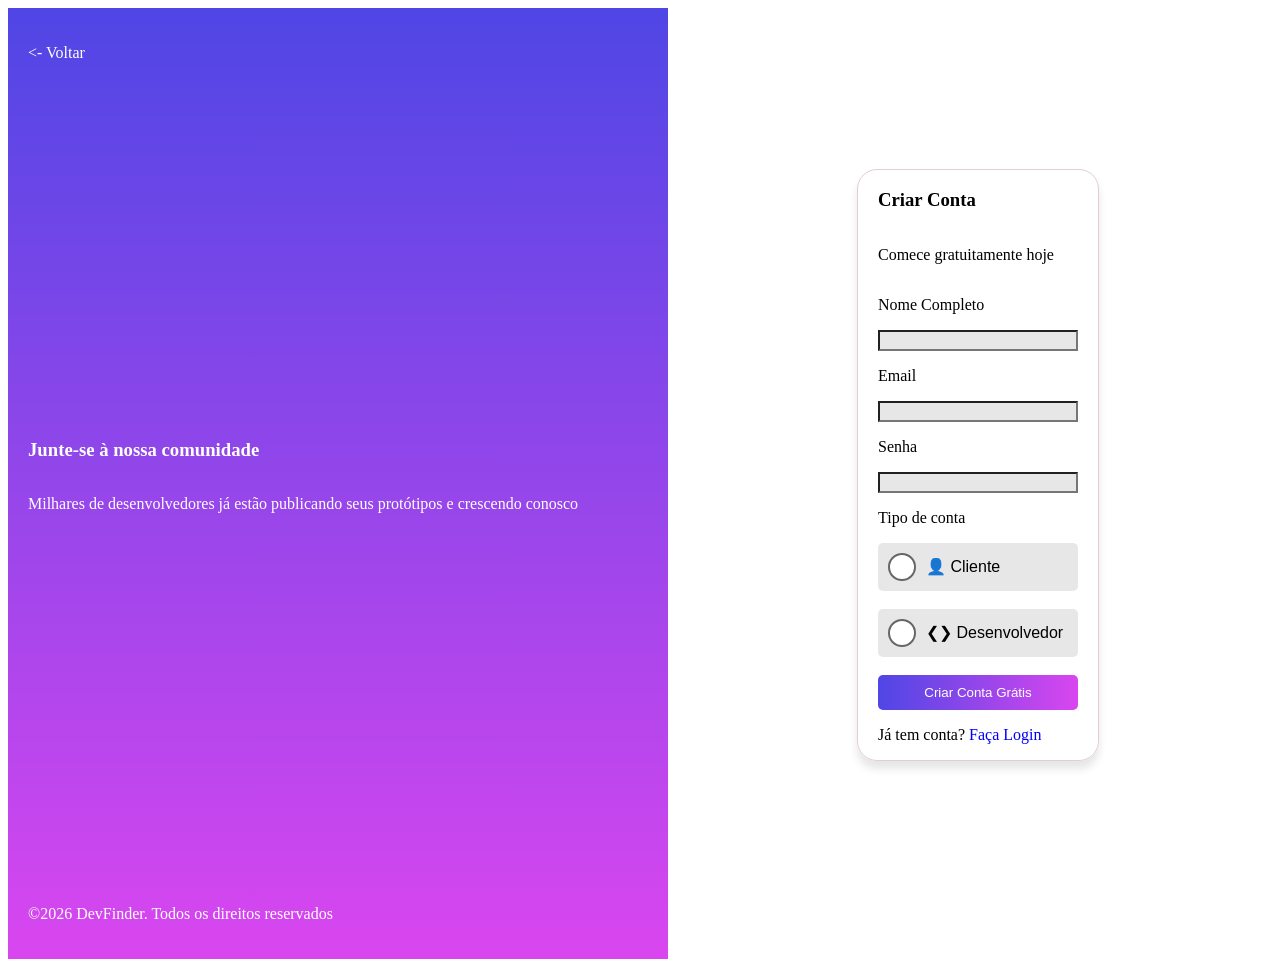
==== cadastro.html @ 6c4f8d0c "Add files via upload" ====
<!DOCTYPE html>
<html lang="en">

<head>
    <meta charset="UTF-8">
    <meta name="viewport" content="width=device-width, initial-scale=1.0">
    <title>Cadastro</title>
    <link rel="stylesheet" href="css/cadastro.css">
</head>

<body>

    <div class="esquerda">

        <p><a href="index.html"> <- Voltar</a></p>
                <br><br><br><br><br><br><br><br><br><br><br><br><br><br><br><br><br><br><br>
                <h3>Junte-se à nossa comunidade</h3>
                <p>Milhares de desenvolvedores já estão publicando seus protótipos e crescendo conosco</p>
                <br><br><br><br><br><br><br><br><br><br><br><br><br><br><br><br><br><br><br><br>
                <p>&copy;2026 DevFinder. Todos os direitos reservados</p>

    </div>

    <div class="direita">

        <div class="cadastro">

            <h3>Criar Conta</h3>
            <p>Comece gratuitamente hoje</p>
            <p>Nome Completo</p>
            <input type="text">
            <p>Email</p>
            <input type="text">
            <p>Senha</p>
            <input type="password">

            <p>Tipo de conta</p>

            <label class="botao-bolinha">
                <input type="checkbox" id="check1" onchange="abrirPagina()">
                <span class="bolinha"></span>
                <span>👤 Cliente</span>
            </label>

            <br>

            <label class="botao-bolinha">
                <input type="checkbox" id="check2" onchange="abrirPagina()">
                <span class="bolinha"></span>
                <span>❮❯ Desenvolvedor</span>
            </label>

            <br>

            <button id="btnContinuar" onclick="irParaPagina()">Criar Conta Grátis</button>

            <p>
                Já tem conta?
                <a href="login.html">Faça Login</a>
            </p>

        </div>

    </div>

</body>

<script src="js/cadastro.js"></script>

</html>
---- css/cadastro.css ----
a{

    text-decoration: none;
    color: blue;

}

body {

    width: 100%;
    height: 100%;
    display: flex;

}

.esquerda {

    color: white;
    background: linear-gradient(to bottom, #4f46e5, #d946ef);
    height: 100%;
    width: 50%;
    display: flex;
    flex-direction: column;
    padding: 20px;
    justify-content: center;

}

.esquerda a {

    color: white;

}


.direita {

    height: 914px;
    width: 50%;
    display: flex;
    color: black;
    align-items: center;
    flex-direction: column;
    justify-content: center;

}

input {

    background-color: rgb(231, 231, 231);

}

.botao-bolinha {
    display: flex;
    align-items: center;
    gap: 10px;
    cursor: pointer;
    font-family: sans-serif;
    height: 40px;
    background-color: rgb(231, 231, 231);
    border-radius: 5px;
    padding: 10px;
}

/* Esconde o checkbox padrão do navegador */
.botao-bolinha input {
    display: none;
}

/* Cria a bolinha personalizada */
.bolinha {
    width: 24px;
    height: 24px;
    border-radius: 50%;
    border: 2px solid #666;
    background-color: #fff;
    transition: 0.2s;
}

/* Altera a cor e adiciona o preenchimento quando clicado */
.botao-bolinha input:checked~.bolinha {
    background-color: #007bff;
    border-color: #007bff;
    box-shadow: inset 0 0 0 4px #fff;
    /* Cria o efeito de "bolinha marcada" */
}

.cadastro {

    display: flex;
    justify-content: center;
    flex-direction: column;
    border: 1px solid rgb(230, 205, 205);
    padding: 20px;
    border-radius: 20px;
    height: 550px;
    width: 200px;
    box-shadow: 0 8px 8px rgba(0, 0, 0, 0.1);

}

button {

    color: white;
    background: linear-gradient(90deg, #4f46e5, #d946ef);
    border: none;
    padding: 10px;
    border-radius: 5px;
    cursor: pointer;

}

.cor {

    color: blue;

}
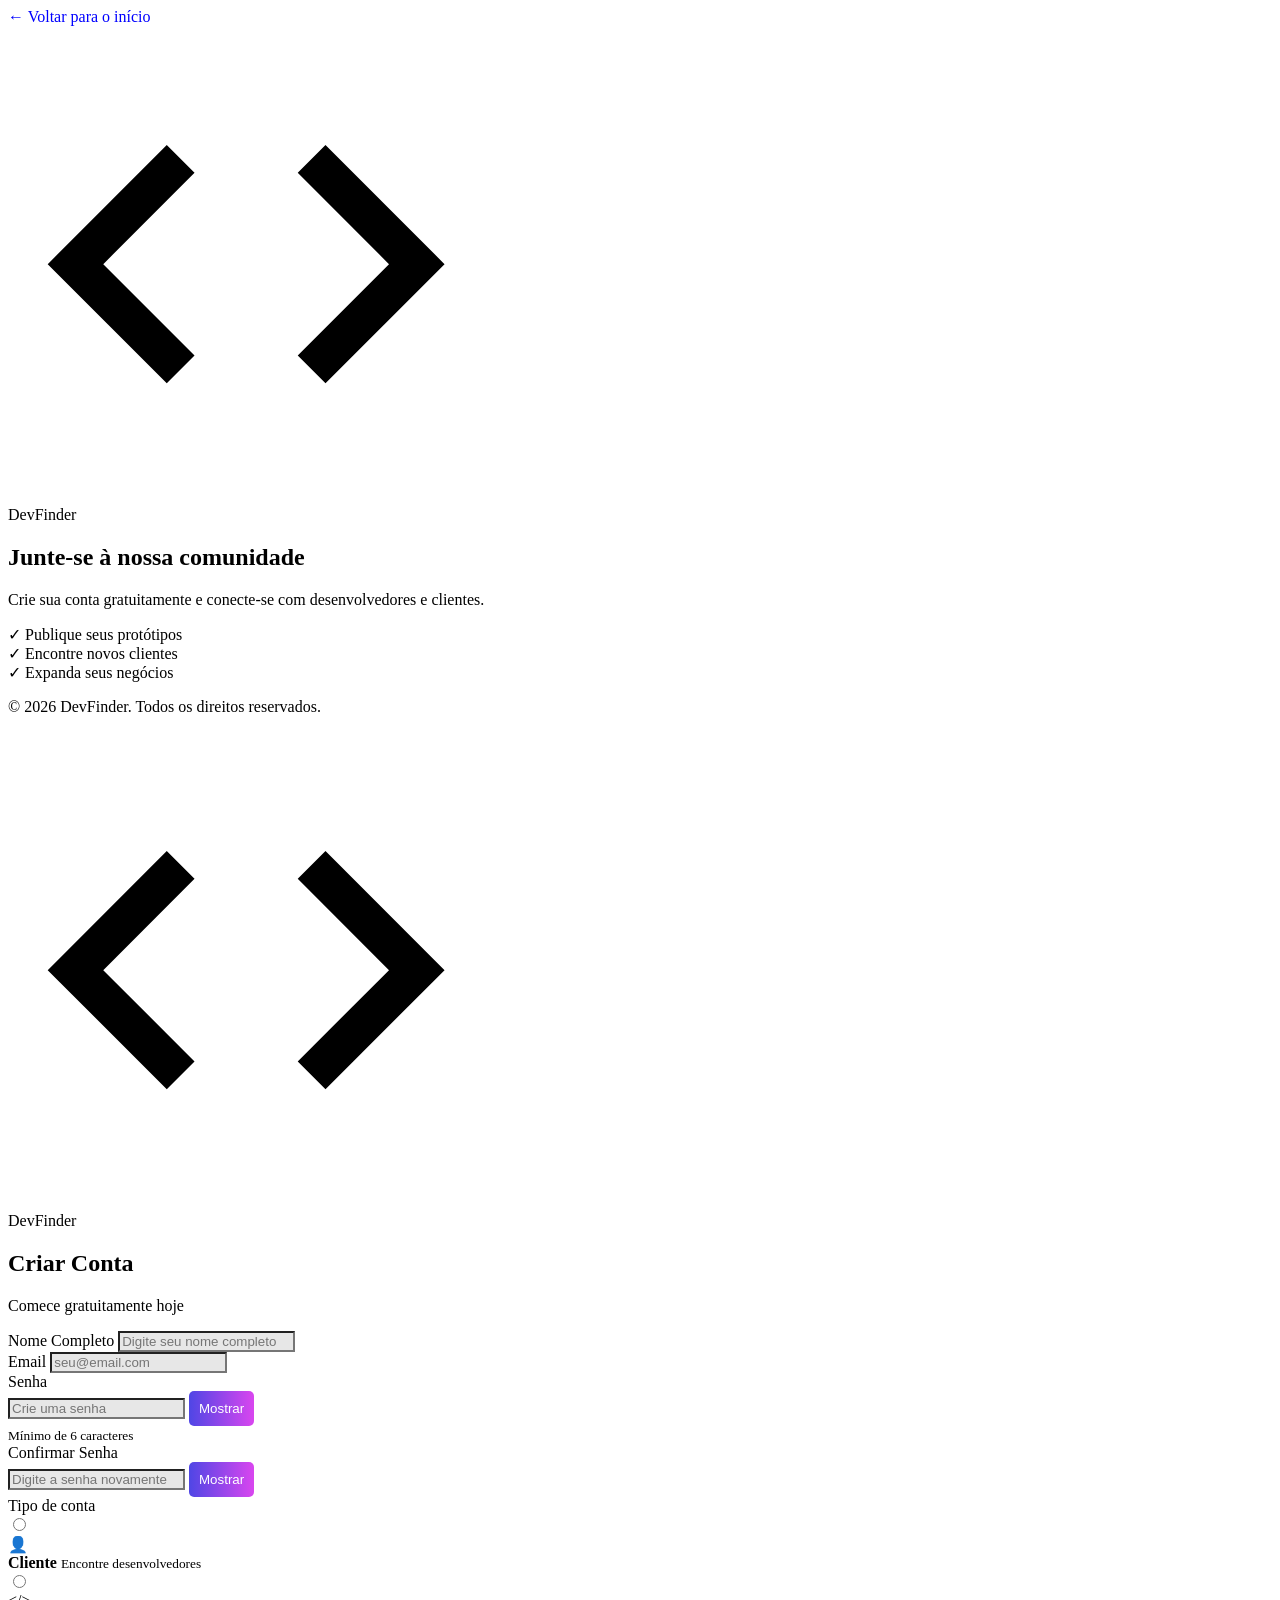
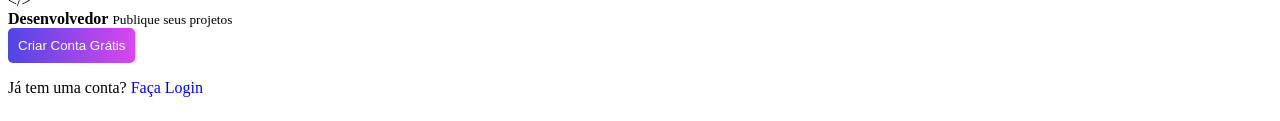
==== commit 694b2dbc: "Update cadastro.html" ====
--- a/cadastro.html
+++ b/cadastro.html
@@ -1,70 +1,308 @@
 <!DOCTYPE html>
-<html lang="en">
+<html lang="pt-BR">
 
 <head>
     <meta charset="UTF-8">
     <meta name="viewport" content="width=device-width, initial-scale=1.0">
-    <title>Cadastro</title>
+
+    <title>Cadastro | DevFinder</title>
+
     <link rel="stylesheet" href="css/cadastro.css">
 </head>
 
 <body>
 
-    <div class="esquerda">
-
-        <p><a href="index.html"> <- Voltar</a></p>
-                <br><br><br><br><br><br><br><br><br><br><br><br><br><br><br><br><br><br><br>
-                <h3>Junte-se à nossa comunidade</h3>
-                <p>Milhares de desenvolvedores já estão publicando seus protótipos e crescendo conosco</p>
-                <br><br><br><br><br><br><br><br><br><br><br><br><br><br><br><br><br><br><br><br>
-                <p>&copy;2026 DevFinder. Todos os direitos reservados</p>
-
-    </div>
-
-    <div class="direita">
-
-        <div class="cadastro">
-
-            <h3>Criar Conta</h3>
-            <p>Comece gratuitamente hoje</p>
-            <p>Nome Completo</p>
-            <input type="text">
-            <p>Email</p>
-            <input type="text">
-            <p>Senha</p>
-            <input type="password">
-
-            <p>Tipo de conta</p>
-
-            <label class="botao-bolinha">
-                <input type="checkbox" id="check1" onchange="abrirPagina()">
-                <span class="bolinha"></span>
-                <span>👤 Cliente</span>
-            </label>
-
-            <br>
-
-            <label class="botao-bolinha">
-                <input type="checkbox" id="check2" onchange="abrirPagina()">
-                <span class="bolinha"></span>
-                <span>❮❯ Desenvolvedor</span>
-            </label>
-
-            <br>
-
-            <button id="btnContinuar" onclick="irParaPagina()">Criar Conta Grátis</button>
-
-            <p>
-                Já tem conta?
-                <a href="login.html">Faça Login</a>
+    <main class="auth-page">
+
+        <section class="auth-left">
+
+            <a href="index.html" class="voltar">
+                ← Voltar para o início
+            </a>
+
+            <div class="left-content">
+
+                <div class="brand">
+                    <div class="brand-icon">
+                        <svg viewBox="0 0 24 24">
+                            <path d="M9.4 16.6L4.8 12l4.6-4.6L8 6l-6 6 6 6 1.4-1.4zm5.2 0L19.2 12l-4.6-4.6L16 6l6 6-6 6-1.4-1.4z"/>
+                        </svg>
+                    </div>
+
+                    <span>DevFinder</span>
+                </div>
+
+                <h1>Junte-se à nossa comunidade</h1>
+
+                <p>
+                    Crie sua conta gratuitamente e conecte-se
+                    com desenvolvedores e clientes.
+                </p>
+
+                <div class="benefits">
+
+                    <div>
+                        <span class="benefit-icon">✓</span>
+                        Publique seus protótipos
+                    </div>
+
+                    <div>
+                        <span class="benefit-icon">✓</span>
+                        Encontre novos clientes
+                    </div>
+
+                    <div>
+                        <span class="benefit-icon">✓</span>
+                        Expanda seus negócios
+                    </div>
+
+                </div>
+
+            </div>
+
+            <p class="copyright">
+                © 2026 DevFinder. Todos os direitos reservados.
             </p>
 
-        </div>
-
-    </div>
+        </section>
+
+
+        <section class="auth-right">
+
+            <div class="form-card">
+
+                <div class="form-header">
+
+                    <div class="mobile-logo">
+
+                        <div class="brand-icon">
+                            <svg viewBox="0 0 24 24">
+                                <path d="M9.4 16.6L4.8 12l4.6-4.6L8 6l-6 6 6 6 1.4-1.4zm5.2 0L19.2 12l-4.6-4.6L16 6l6 6-6 6-1.4-1.4z"/>
+                            </svg>
+                        </div>
+
+                        <span>DevFinder</span>
+
+                    </div>
+
+                    <h2>Criar Conta</h2>
+
+                    <p>
+                        Comece gratuitamente hoje
+                    </p>
+
+                </div>
+
+
+                <form id="cadastroForm">
+
+                    <div class="campo">
+
+                        <label for="nome">
+                            Nome Completo
+                        </label>
+
+                        <input
+                            type="text"
+                            id="nome"
+                            placeholder="Digite seu nome completo"
+                            autocomplete="name"
+                            required
+                        >
+
+                        <small class="erro" id="erroNome"></small>
+
+                    </div>
+
+
+                    <div class="campo">
+
+                        <label for="email">
+                            Email
+                        </label>
+
+                        <input
+                            type="email"
+                            id="email"
+                            placeholder="seu@email.com"
+                            autocomplete="email"
+                            required
+                        >
+
+                        <small class="erro" id="erroEmail"></small>
+
+                    </div>
+
+
+                    <div class="campo">
+
+                        <label for="senha">
+                            Senha
+                        </label>
+
+                        <div class="senha-container">
+
+                            <input
+                                type="password"
+                                id="senha"
+                                placeholder="Crie uma senha"
+                                autocomplete="new-password"
+                                required
+                            >
+
+                            <button
+                                type="button"
+                                id="mostrarSenha"
+                                class="mostrar-senha"
+                            >
+                                Mostrar
+                            </button>
+
+                        </div>
+
+                        <div class="senha-forca">
+
+                            <div class="forca-barra">
+                                <span id="barraForca"></span>
+                            </div>
+
+                            <small id="textoForca">
+                                Mínimo de 6 caracteres
+                            </small>
+
+                        </div>
+
+                    </div>
+
+
+                    <div class="campo">
+
+                        <label for="confirmarSenha">
+                            Confirmar Senha
+                        </label>
+
+                        <div class="senha-container">
+
+                            <input
+                                type="password"
+                                id="confirmarSenha"
+                                placeholder="Digite a senha novamente"
+                                autocomplete="new-password"
+                                required
+                            >
+
+                            <button
+                                type="button"
+                                id="mostrarConfirmacao"
+                                class="mostrar-senha"
+                            >
+                                Mostrar
+                            </button>
+
+                        </div>
+
+                        <small class="erro" id="erroSenha"></small>
+
+                    </div>
+
+
+                    <div class="campo">
+
+                        <label>
+                            Tipo de conta
+                        </label>
+
+                        <div class="tipos-conta">
+
+                            <label class="tipo-option">
+
+                                <input
+                                    type="radio"
+                                    name="tipoConta"
+                                    value="cliente"
+                                    required
+                                >
+
+                                <div class="tipo-card">
+
+                                    <div class="tipo-icon">
+                                        👤
+                                    </div>
+
+                                    <div>
+                                        <strong>Cliente</strong>
+                                        <small>
+                                            Encontre desenvolvedores
+                                        </small>
+                                    </div>
+
+                                    <span class="radio"></span>
+
+                                </div>
+
+                            </label>
+
+
+                            <label class="tipo-option">
+
+                                <input
+                                    type="radio"
+                                    name="tipoConta"
+                                    value="desenvolvedor"
+                                >
+
+                                <div class="tipo-card">
+
+                                    <div class="tipo-icon">
+                                        &lt;/&gt;
+                                    </div>
+
+                                    <div>
+                                        <strong>Desenvolvedor</strong>
+                                        <small>
+                                            Publique seus projetos
+                                        </small>
+                                    </div>
+
+                                    <span class="radio"></span>
+
+                                </div>
+
+                            </label>
+
+                        </div>
+
+                    </div>
+
+
+                    <button
+                        type="submit"
+                        class="btn-cadastrar"
+                        id="btnCadastrar"
+                    >
+                        Criar Conta Grátis
+                    </button>
+
+                </form>
+
+
+                <p class="login-text">
+                    Já tem uma conta?
+
+                    <a href="login.html">
+                        Faça Login
+                    </a>
+                </p>
+
+            </div>
+
+        </section>
+
+    </main>
+
+
+    <script src="js/cadastro.js"></script>
 
 </body>
 
-<script src="js/cadastro.js"></script>
-
-</html>+</html>
